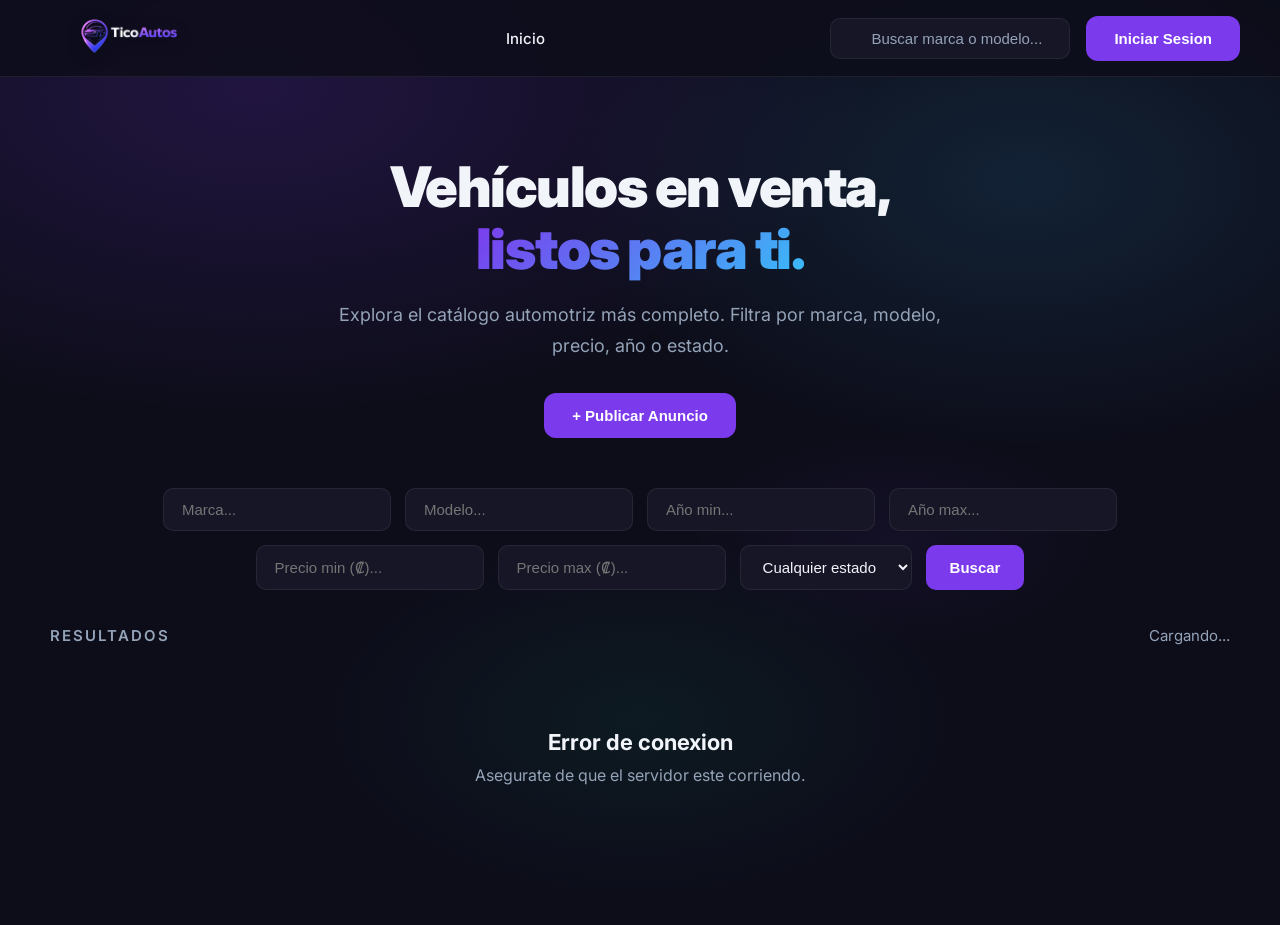
==== public/dashboard.html @ c418c7e4 "Initial Base" ====
<!DOCTYPE html>
<html lang="es">
<head>
    <meta charset="UTF-8">
    <meta name="viewport" content="width=device-width, initial-scale=1.0">
    <title>TicoAutos - Catalogo</title>
    <link rel="stylesheet" href="./styles.css">
</head>
<body>
    <!-- NAVBAR -->
    <nav class="navbar">
        <a href="dashboard.html" class="navbar-logo">
            <img src="./img/ImageProy.png" alt="Logo TicoAutos" class="logo-img">
        </a>
        <div class="navbar-center">
            <span class="navbar-link active" onclick="window.location.href='dashboard.html'">Inicio</span>
            <span class="navbar-link" id="nav-publish-link" onclick="window.location.href='publicar.html'" style="display:none;">Publicar</span>
        </div>
        <div class="navbar-right">
            <div class="navbar-search">
                <input type="text" id="searchInput" placeholder="Buscar marca o modelo..." onkeydown="if(event.key==='Enter') searchFromNavbar()">
            </div>
            <div id="auth-nav" style="display: none; align-items: center; gap: 16px;">
                <button class="icon-btn" onclick="window.location.href='mensajes.html'" title="Mensajes">
                    <svg width="22" height="22" viewBox="0 0 24 24" fill="none" stroke="currentColor" stroke-width="2" stroke-linecap="round" stroke-linejoin="round"><path d="M21 15a2 2 0 0 1-2 2H7l-4 4V5a2 2 0 0 1 2-2h14a2 2 0 0 1 2 2z"></path></svg>
                </button>
                <div class="user-avatar" onclick="logout()" title="Cerrar Sesion">U</div>
            </div>
            <div id="noauth-nav" style="display: none; align-items: center; gap: 12px;">
                <button class="btn-primary" onclick="window.location.href='/'">Iniciar Sesion</button>
            </div>
        </div>
    </nav>

    <!-- HERO PRINCIPAL -->
    <section class="hero">
        <div class="hero-content">
            <h1 class="hero-title">Vehículos en venta,<br><span class="highlight">listos para ti.</span></h1>
            <p class="hero-subtitle">Explora el catálogo automotriz más completo. Filtra por marca, modelo, precio, año o estado.</p>
            <div class="hero-actions">
                <button class="btn-primary" onclick="window.location.href='publicar.html'">+ Publicar Anuncio</button>
            </div>
        </div>
    </section>

    <!-- FILTROS -->
    <div class="filters-wrapper">
        <div class="filter-bar">
            <input type="text" id="filterBrand" placeholder="Marca...">
            <input type="text" id="filterModel" placeholder="Modelo...">
            <input type="number" id="minYear" placeholder="Año min...">
            <input type="number" id="maxYear" placeholder="Año max...">
            <input type="number" id="minPrice" placeholder="Precio min (₡)...">
            <input type="number" id="maxPrice" placeholder="Precio max (₡)...">
            <select id="statusFilter">
                <option value="">Cualquier estado</option>
                <option value="available">Disponible</option>
                <option value="sold">Vendido</option>
            </select>
            <button class="filter-apply" onclick="loadVehicles()">Buscar</button>
        </div>
    </div>

    <!-- SECCIÓN DE RESULTADOS -->
    <div class="section-label" id="grid-section">
        <h2>Resultados</h2>
        <span id="resultsCount">Cargando...</span>
    </div>

    <!-- GRID DE VEHÍCULOS -->
    <div class="vehicles-grid" id="vehiclesGrid"></div>

    <script src="../src/dashboard.js"></script>
    <script>
        function logout() {
            localStorage.removeItem('token');
            window.location.href = '/';
        }
        function searchFromNavbar() {
            const term = document.getElementById('searchInput').value.trim();
            if (term) {
                document.getElementById('filterBrand').value = term;
                loadVehicles();
                document.getElementById('grid-section').scrollIntoView({ behavior: 'smooth' });
            }
        }
        document.addEventListener('DOMContentLoaded', () => {
            const token = localStorage.getItem('token');
            const authElements = document.getElementById('auth-nav');
            const noAuthElements = document.getElementById('noauth-nav');
            if (token) {
                authElements.style.display = 'flex';
                noAuthElements.style.display = 'none';
                document.getElementById('nav-publish-link').style.display = 'inline';
            } else {
                authElements.style.display = 'none';
                noAuthElements.style.display = 'flex';
            }
        });
    </script>
</body>
</html>
---- public/styles.css ----
/* =============================================
   TicoAutos - Unified Dark Theme
   Dribbble-inspired gradient background
   Bigger, more readable elements
   ============================================= */

@import url('https://fonts.googleapis.com/css2?family=Inter:wght@400;500;600;700;800;900&display=swap');

:root {
    --bg-dark: #0d0d1a;
    --bg-surface: #161627;
    --bg-card: #1c1c35;
    --bg-hover: #22223d;
    --primary: #7c3aed;
    --primary-hover: #6d28d9;
    --accent: #10b981;
    --accent-hover: #059669;
    --celeste: #38bdf8;
    --danger: #ef4444;
    --text-white: #f1f5f9;
    --text-muted: #94a3b8;
    --border-color: rgba(255, 255, 255, 0.07);
    --border-radius: 16px;
    --shadow: 0 8px 32px rgba(0, 0, 0, 0.4);
}

/* BASE */
* {
    margin: 0;
    padding: 0;
    box-sizing: border-box;
}

body {
    font-family: 'Inter', sans-serif;
    background-color: var(--bg-dark);
    color: var(--text-white);
    min-height: 100vh;
    /* Gradient relief background */
    background-image:
        radial-gradient(ellipse 80% 60% at 20% 10%, rgba(124, 58, 237, 0.18) 0%, transparent 60%),
        radial-gradient(ellipse 60% 50% at 80% 20%, rgba(56, 189, 248, 0.12) 0%, transparent 60%),
        radial-gradient(ellipse 50% 40% at 50% 80%, rgba(16, 185, 129, 0.08) 0%, transparent 50%),
        radial-gradient(ellipse 40% 30% at 70% 60%, rgba(124, 58, 237, 0.06) 0%, transparent 40%);
    background-attachment: fixed;
}

a {
    text-decoration: none;
    color: inherit;
}

/* =============================================
   NAVBAR
   ============================================= */
.navbar {
    background: rgba(13, 13, 26, 0.85);
    backdrop-filter: blur(24px);
    -webkit-backdrop-filter: blur(24px);
    border-bottom: 1px solid var(--border-color);
    padding: 8px 40px;
    display: flex;
    justify-content: space-between;
    align-items: center;
    position: sticky;
    top: 0;
    z-index: 100;
}

.navbar-logo {
    display: flex;
    align-items: center;
    text-decoration: none;
}

.logo-img {
    height: 120px;
    width: auto;
    object-fit: contain;
    transition: transform 0.3s ease;
    margin: -30px 0;
    filter: drop-shadow(0 4px 8px rgba(0,0,0,0.3));
}

.logo-img:hover {
    transform: scale(1.05);
}

.navbar-logo span {
    color: var(--primary);
}

.navbar-center {
    display: flex;
    gap: 32px;
    align-items: center;
}

.navbar-link {
    color: var(--text-muted);
    font-size: 15px;
    font-weight: 500;
    transition: color 0.2s;
    cursor: pointer;
}

.navbar-link:hover,
.navbar-link.active {
    color: var(--text-white);
}

.navbar-right {
    display: flex;
    align-items: center;
    gap: 16px;
}

.navbar-search {
    position: relative;
}

.navbar-search input {
    background: var(--bg-surface);
    border: 1px solid var(--border-color);
    border-radius: 10px;
    padding: 11px 16px 11px 40px;
    color: var(--text-white);
    font-size: 15px;
    width: 240px;
    outline: none;
}

.navbar-search input::placeholder {
    color: var(--text-muted);
}

.navbar-search input:focus {
    border-color: var(--primary);
}

.navbar-search svg {
    position: absolute;
    left: 14px;
    top: 50%;
    transform: translateY(-50%);
    color: var(--text-muted);
}

.icon-btn {
    background: none;
    border: none;
    color: var(--text-muted);
    cursor: pointer;
    padding: 10px;
    border-radius: 10px;
    transition: all 0.2s;
    position: relative;
    display: flex;
    align-items: center;
}

.icon-btn:hover {
    color: var(--text-white);
    background: var(--bg-surface);
}

.icon-btn .badge {
    position: absolute;
    top: 3px;
    right: 3px;
    background: var(--danger);
    color: white;
    font-size: 10px;
    font-weight: 700;
    width: 16px;
    height: 16px;
    border-radius: 50%;
    display: flex;
    align-items: center;
    justify-content: center;
}

.user-avatar {
    width: 40px;
    height: 40px;
    border-radius: 50%;
    background: linear-gradient(135deg, var(--primary), var(--celeste));
    display: flex;
    align-items: center;
    justify-content: center;
    font-weight: 700;
    font-size: 15px;
    color: white;
    cursor: pointer;
}

/* =============================================
   BUTTONS
   ============================================= */
.btn-primary {
    background: var(--primary);
    color: white;
    border: none;
    padding: 14px 28px;
    border-radius: 12px;
    font-weight: 600;
    font-size: 15px;
    cursor: pointer;
    transition: all 0.2s;
}

.btn-primary:hover {
    background: var(--primary-hover);
    transform: translateY(-1px);
}

.btn-secondary {
    background: transparent;
    color: var(--text-muted);
    border: 1px solid var(--border-color);
    padding: 14px 28px;
    border-radius: 12px;
    font-weight: 600;
    font-size: 15px;
    cursor: pointer;
    transition: all 0.2s;
}

.btn-secondary:hover {
    background: var(--bg-surface);
    color: var(--text-white);
}

.btn-accent {
    background: var(--accent);
    color: white;
    border: none;
    padding: 14px 28px;
    border-radius: 12px;
    font-weight: 600;
    font-size: 15px;
    cursor: pointer;
    transition: all 0.2s;
}

.btn-accent:hover {
    background: var(--accent-hover);
}

/* =============================================
   HERO SECTION
   ============================================= */
.hero {
    padding: 80px 50px 50px;
    max-width: 1400px;
    margin: 0 auto;
    text-align: center;
}

.hero h1 {
    font-size: 56px;
    font-weight: 900;
    line-height: 1.1;
    margin-bottom: 20px;
    letter-spacing: -1.5px;
}

.hero h1 .highlight {
    background: linear-gradient(135deg, var(--primary), var(--celeste));
    -webkit-background-clip: text;
    -webkit-text-fill-color: transparent;
    background-clip: text;
}

.hero p {
    color: var(--text-muted);
    font-size: 18px;
    max-width: 650px;
    margin: 0 auto 32px;
    line-height: 1.7;
}

.hero-actions {
    display: flex;
    gap: 14px;
    justify-content: center;
}

/* =============================================
   FILTER BAR
   ============================================= */
.filter-bar {
    padding: 0 50px 36px;
    max-width: 1400px;
    margin: 0 auto;
    display: flex;
    gap: 14px;
    flex-wrap: wrap;
    justify-content: center;
}

.filter-bar select,
.filter-bar input {
    background: var(--bg-surface);
    border: 1px solid var(--border-color);
    border-radius: 10px;
    padding: 12px 18px;
    color: var(--text-white);
    font-size: 15px;
    outline: none;
    min-width: 170px;
}

.filter-bar select option {
    background: var(--bg-dark);
}

.filter-bar .filter-apply {
    background: var(--primary);
    color: white;
    border: none;
    padding: 12px 24px;
    border-radius: 10px;
    font-weight: 600;
    font-size: 15px;
    cursor: pointer;
}

.filter-bar .filter-apply:hover {
    background: var(--primary-hover);
}

/* =============================================
   SECTION LABEL
   ============================================= */
.section-label {
    padding: 0 50px 24px;
    max-width: 1400px;
    margin: 0 auto;
    display: flex;
    justify-content: space-between;
    align-items: center;
}

.section-label h2 {
    font-size: 15px;
    font-weight: 600;
    text-transform: uppercase;
    letter-spacing: 2px;
    color: var(--text-muted);
}

.section-label span {
    font-size: 15px;
    color: var(--text-muted);
}

/* =============================================
   VEHICLES GRID (3 columns, big cards)
   ============================================= */
.vehicles-grid {
    padding: 0 50px 80px;
    max-width: 1400px;
    margin: 0 auto;
    display: grid;
    grid-template-columns: repeat(3, 1fr);
    gap: 28px;
}

@media (max-width: 1100px) {
    .vehicles-grid {
        grid-template-columns: repeat(2, 1fr);
    }
}

@media (max-width: 700px) {
    .vehicles-grid {
        grid-template-columns: 1fr;
    }
}

.vehicle-card {
    background: var(--bg-surface);
    border-radius: var(--border-radius);
    overflow: hidden;
    border: 1px solid var(--border-color);
    transition: all 0.35s ease;
    cursor: pointer;
    display: flex;
    flex-direction: column;
}

.vehicle-card:hover {
    transform: translateY(-8px);
    box-shadow: 0 20px 50px rgba(124, 58, 237, 0.12);
    border-color: rgba(124, 58, 237, 0.3);
}

.vehicle-card .card-image {
    width: 100%;
    height: 260px;
    background-size: cover;
    background-position: center;
    background-color: var(--bg-card);
    position: relative;
}

.vehicle-card .card-badge {
    position: absolute;
    top: 16px;
    left: 16px;
    background: var(--accent);
    color: white;
    padding: 5px 14px;
    border-radius: 8px;
    font-size: 13px;
    font-weight: 700;
}

.vehicle-card .card-badge.sold {
    background: var(--danger);
}

.vehicle-card .card-body {
    padding: 24px;
    flex: 1;
    display: flex;
    flex-direction: column;
}

.vehicle-card .card-price {
    font-size: 26px;
    font-weight: 800;
    color: var(--accent);
    margin-bottom: 6px;
}

.vehicle-card .card-title {
    font-size: 19px;
    font-weight: 600;
    color: var(--text-white);
    margin-bottom: 14px;
}

.vehicle-card .card-meta {
    display: flex;
    gap: 18px;
    font-size: 14px;
    color: var(--text-muted);
    margin-top: auto;
    padding-top: 16px;
    border-top: 1px solid var(--border-color);
}

/* =============================================
   AUTH PAGE (Full screen)
   ============================================= */

.auth-logo {
    font-size: 2.2rem;
    font-weight: 800;
    color: var(--primary);
    margin-bottom: 32px;
    letter-spacing: 1px;
    display: flex;
    align-items: center;
    gap: 10px;
}

.auth-logo span {
    color: var(--accent);
}

.auth-brand-side {
    flex: 1;
    background: linear-gradient(135deg, rgba(124, 58, 237, 0.3), rgba(56, 189, 248, 0.15), rgba(16, 185, 129, 0.1));
    display: flex;
    flex-direction: column;
    justify-content: center;
    align-items: center;
    text-align: center;
    padding: 60px;
    position: relative;
    overflow: hidden;
}

.auth-brand-side::before {
    content: '';
    position: absolute;
    width: 400px;
    height: 400px;
    background: rgba(124, 58, 237, 0.2);
    border-radius: 50%;
    top: -100px;
    right: -100px;
    filter: blur(80px);
}

.auth-brand-side::after {
    content: '';
    position: absolute;
    width: 300px;
    height: 300px;
    background: rgba(56, 189, 248, 0.15);
    border-radius: 50%;
    bottom: -50px;
    left: -50px;
    filter: blur(60px);
}

.auth-logo {
    font-size: 34px;
    font-weight: 800;
    color: var(--text-white);
    margin-bottom: 40px;
}

.auth-logo span {
    color: var(--primary);
}

.tabs {
    display: flex;
    gap: 24px;
    margin-bottom: 36px;
    border-bottom: 1px solid var(--border-color);
}

.tab-btn {
    background: none;
    border: none;
    font-size: 18px;
    font-weight: 600;
    color: var(--text-muted);
    padding-bottom: 14px;
    cursor: pointer;
    transition: 0.2s;
}

.tab-btn.active {
    color: var(--primary);
    border-bottom: 2px solid var(--primary);
    margin-bottom: -1px;
}

.form-section {
    display: none;
    animation: fadeIn 0.3s ease;
}

.form-section.active {
    display: block;
}

@keyframes fadeIn {
    from {
        opacity: 0;
        transform: translateY(8px);
    }

    to {
        opacity: 1;
        transform: translateY(0);
    }
}

.input-group {
    margin-bottom: 22px;
}

.input-group label {
    display: block;
    font-size: 14px;
    font-weight: 600;
    margin-bottom: 8px;
    color: var(--text-muted);
}

.input-group input {
    width: 100%;
    padding: 14px 16px;
    border: 1px solid var(--border-color);
    border-radius: 10px;
    box-sizing: border-box;
    font-size: 16px;
    background: var(--bg-surface);
    color: var(--text-white);
    outline: none;
    transition: border-color 0.2s;
}

.input-group input::placeholder {
    color: #475569;
}

.input-group input:focus {
    border-color: var(--primary);
}

.submit-btn {
    width: 100%;
    padding: 16px;
    background: var(--primary);
    color: white;
    border: none;
    border-radius: 10px;
    font-size: 17px;
    font-weight: 700;
    cursor: pointer;
    transition: 0.2s;
}

.submit-btn:hover {
    background: var(--primary-hover);
}

.message {
    margin-top: 16px;
    text-align: center;
    min-height: 24px;
    font-weight: 600;
    font-size: 15px;
}

/* =============================================
   DETAIL PAGE (Big, prominent)
   ============================================= */
.detail-container {
    max-width: 900px;
    margin: 40px auto;
    padding: 0 24px;
}

.detail-card {
    background: var(--bg-surface);
    border-radius: var(--border-radius);
    padding: 32px;
    border: 1px solid var(--border-color);
    margin-bottom: 24px;
}

.detail-image {
    width: 100%;
    height: 420px;
    background-size: cover;
    background-position: center;
    border-radius: 14px;
    margin-bottom: 28px;
    background-color: var(--bg-card);
}

.detail-title {
    font-size: 34px;
    font-weight: 800;
    color: var(--text-white);
}

.detail-price {
    font-size: 32px;
    font-weight: 800;
    color: var(--accent);
}

.detail-tags {
    display: flex;
    gap: 12px;
    margin: 18px 0;
    flex-wrap: wrap;
}

.detail-tag {
    background: var(--bg-dark);
    padding: 8px 16px;
    border-radius: 10px;
    font-size: 14px;
    font-weight: 600;
    color: var(--text-muted);
    border: 1px solid var(--border-color);
}

.detail-tag.status {
    background: rgba(16, 185, 129, 0.1);
    color: var(--accent);
    border-color: rgba(16, 185, 129, 0.2);
}

/* =============================================
   MESSAGES PAGE (WhatsApp-style)
   ============================================= */
.chat-layout {
    display: flex;
    height: calc(100vh - 62px);
    overflow: hidden;
}

/* Chat sidebar (left) */
.chat-sidebar {
    width: 380px;
    background: var(--bg-surface);
    border-right: 1px solid var(--border-color);
    display: flex;
    flex-direction: column;
    overflow: hidden;
}

.chat-sidebar-header {
    padding: 20px 24px;
    border-bottom: 1px solid var(--border-color);
}

.chat-sidebar-header h2 {
    font-size: 22px;
    font-weight: 700;
}

.chat-list {
    flex: 1;
    overflow-y: auto;
}

.chat-item {
    display: flex;
    align-items: center;
    gap: 14px;
    padding: 16px 24px;
    cursor: pointer;
    transition: background 0.15s;
    border-bottom: 1px solid var(--border-color);
}

.chat-item:hover,
.chat-item.active {
    background: var(--bg-hover);
}

.chat-item-avatar {
    width: 48px;
    height: 48px;
    border-radius: 50%;
    background: var(--bg-card);
    background-size: cover;
    background-position: center;
    flex-shrink: 0;
}

.chat-item-info {
    flex: 1;
    min-width: 0;
}

.chat-item-name {
    font-weight: 600;
    font-size: 15px;
    color: var(--text-white);
    margin-bottom: 3px;
    white-space: nowrap;
    overflow: hidden;
    text-overflow: ellipsis;
}

.chat-item-preview {
    font-size: 13px;
    color: var(--text-muted);
    white-space: nowrap;
    overflow: hidden;
    text-overflow: ellipsis;
}

.chat-item-time {
    font-size: 12px;
    color: var(--text-muted);
    flex-shrink: 0;
}

/* Chat main area (right) */
.chat-main {
    flex: 1;
    display: flex;
    flex-direction: column;
    background: var(--bg-dark);
}

.chat-main-header {
    padding: 16px 28px;
    border-bottom: 1px solid var(--border-color);
    background: var(--bg-surface);
    display: flex;
    align-items: center;
    gap: 14px;
}

.chat-main-header .chat-header-avatar {
    width: 42px;
    height: 42px;
    border-radius: 50%;
    background: var(--bg-card);
    background-size: cover;
    background-position: center;
}

.chat-main-header .chat-header-name {
    font-weight: 600;
    font-size: 16px;
}

.chat-main-header .chat-header-sub {
    font-size: 13px;
    color: var(--text-muted);
}

.chat-messages {
    flex: 1;
    overflow-y: auto;
    padding: 24px 28px;
    display: flex;
    flex-direction: column;
    gap: 12px;
}

.chat-bubble {
    max-width: 65%;
    padding: 12px 18px;
    border-radius: 14px;
    font-size: 15px;
    line-height: 1.5;
    word-wrap: break-word;
}

.chat-bubble.sent {
    background: var(--primary);
    color: white;
    align-self: flex-end;
    border-bottom-right-radius: 4px;
}

.chat-bubble.received {
    background: var(--bg-surface);
    color: var(--text-white);
    align-self: flex-start;
    border-bottom-left-radius: 4px;
    border: 1px solid var(--border-color);
}

.chat-bubble .bubble-time {
    font-size: 11px;
    color: rgba(255, 255, 255, 0.5);
    margin-top: 6px;
    text-align: right;
}

.chat-input-bar {
    padding: 16px 28px;
    border-top: 1px solid var(--border-color);
    background: var(--bg-surface);
    display: flex;
    gap: 12px;
    align-items: center;
}

.chat-input-bar input {
    flex: 1;
    background: var(--bg-dark);
    border: 1px solid var(--border-color);
    border-radius: 10px;
    padding: 14px 18px;
    color: var(--text-white);
    font-size: 15px;
    outline: none;
}

.chat-input-bar input::placeholder {
    color: var(--text-muted);
}

.chat-input-bar input:focus {
    border-color: var(--primary);
}

.chat-input-bar button {
    background: var(--primary);
    border: none;
    color: white;
    padding: 14px 24px;
    border-radius: 10px;
    font-weight: 600;
    font-size: 15px;
    cursor: pointer;
    transition: 0.2s;
}

.chat-input-bar button:hover {
    background: var(--primary-hover);
}

.chat-empty {
    flex: 1;
    display: flex;
    align-items: center;
    justify-content: center;
    flex-direction: column;
    color: var(--text-muted);
}

.chat-empty h3 {
    font-size: 20px;
    color: var(--text-white);
    margin-bottom: 8px;
}

/* =============================================
   PUBLISH PAGE
   ============================================= */
.publish-page {
    display: flex;
    min-height: calc(100vh - 62px);
}

.publish-form-side {
    flex: 1;
    padding: 60px 70px;
    display: flex;
    flex-direction: column;
    justify-content: center;
}

.publish-image-side {
    flex: 1;
    background: var(--bg-surface);
    display: flex;
    flex-direction: column;
    align-items: center;
    justify-content: center;
    border-left: 1px solid var(--border-color);
    padding: 40px;
}

.image-upload-zone {
    width: 100%;
    max-width: 500px;
    height: 380px;
    border: 2px dashed rgba(124, 58, 237, 0.4);
    border-radius: 16px;
    display: flex;
    flex-direction: column;
    align-items: center;
    justify-content: center;
    cursor: pointer;
    transition: all 0.3s;
    background: var(--bg-dark);
    overflow: hidden;
}

.image-upload-zone:hover {
    border-color: var(--primary);
    background: rgba(124, 58, 237, 0.05);
}

.image-upload-zone.has-image {
    border-style: solid;
    border-color: var(--accent);
}

.image-upload-zone img {
    width: 100%;
    height: 100%;
    object-fit: cover;
    border-radius: 14px;
}

.publish-input {
    width: 100%;
    padding: 14px 18px;
    border: 1px solid var(--border-color);
    border-radius: 10px;
    background: var(--bg-surface);
    color: var(--text-white);
    font-size: 15px;
    outline: none;
    box-sizing: border-box;
}

.publish-input::placeholder {
    color: #475569;
}

.publish-input:focus {
    border-color: var(--primary);
}

.publish-label {
    display: block;
    font-size: 14px;
    font-weight: 600;
    color: var(--text-muted);
    margin-bottom: 8px;
}

.field-row {
    display: flex;
    gap: 18px;
    margin-bottom: 22px;
}

.field-row .field {
    flex: 1;
}

/* =============================================
   EMPTY STATE
   ============================================= */
.empty-state {
    text-align: center;
    padding: 60px 20px;
    color: var(--text-muted);
}

.empty-state h3 {
    font-size: 22px;
    color: var(--text-white);
    margin-bottom: 10px;
}

.empty-state p {
    font-size: 16px;
}
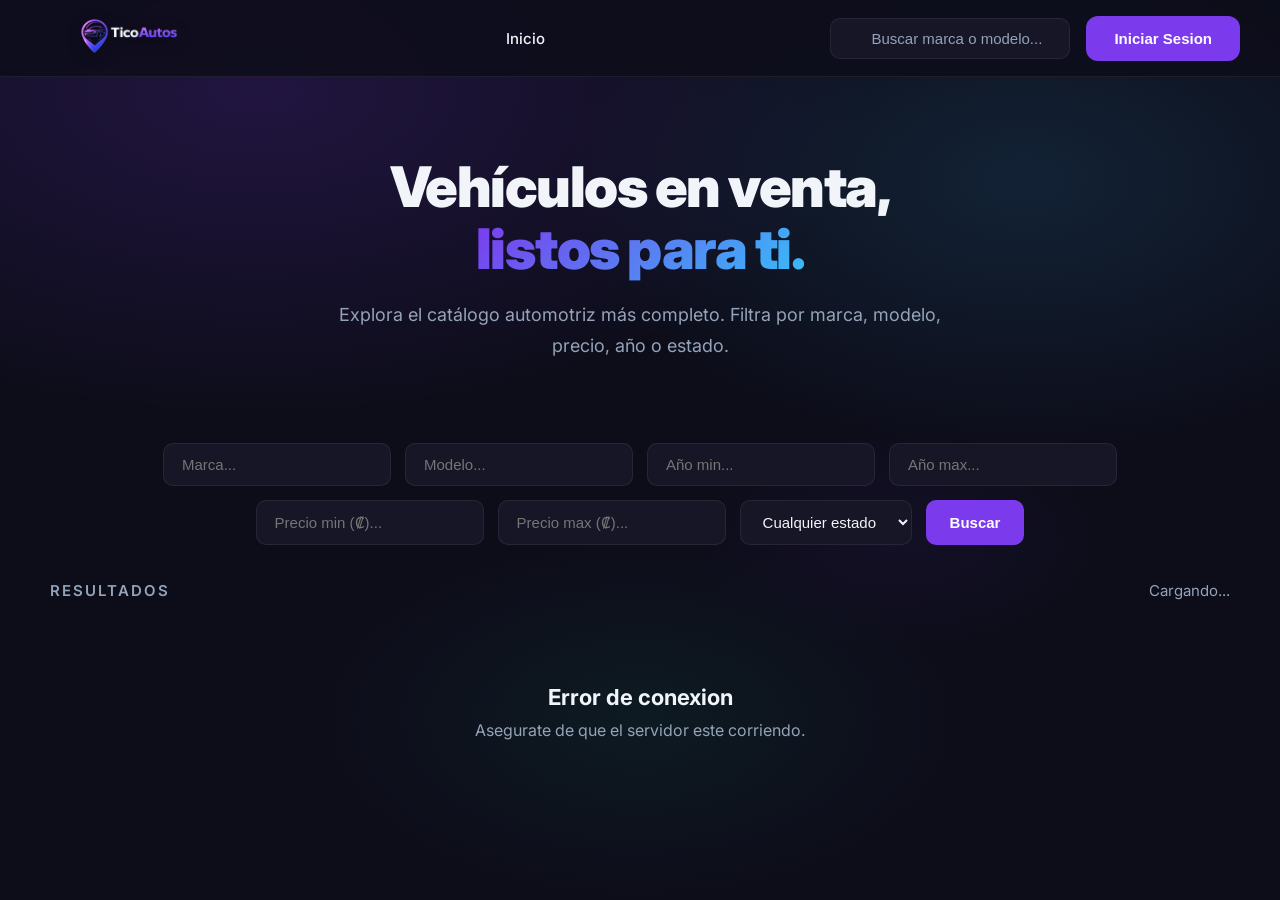
==== commit fecc8e93: "add dashboard and vehicle publication pages to frontend" ====
--- a/public/dashboard.html
+++ b/public/dashboard.html
@@ -23,6 +23,7 @@
             <div id="auth-nav" style="display: none; align-items: center; gap: 16px;">
                 <button class="icon-btn" onclick="window.location.href='mensajes.html'" title="Mensajes">
                     <svg width="22" height="22" viewBox="0 0 24 24" fill="none" stroke="currentColor" stroke-width="2" stroke-linecap="round" stroke-linejoin="round"><path d="M21 15a2 2 0 0 1-2 2H7l-4 4V5a2 2 0 0 1 2-2h14a2 2 0 0 1 2 2z"></path></svg>
+                    <span class="badge" id="unread-count" style="display: none;">0</span>
                 </button>
                 <div class="user-avatar" onclick="logout()" title="Cerrar Sesion">U</div>
             </div>
@@ -37,7 +38,7 @@
         <div class="hero-content">
             <h1 class="hero-title">Vehículos en venta,<br><span class="highlight">listos para ti.</span></h1>
             <p class="hero-subtitle">Explora el catálogo automotriz más completo. Filtra por marca, modelo, precio, año o estado.</p>
-            <div class="hero-actions">
+            <div class="hero-actions" id="hero-publish-action" style="display: none;">
                 <button class="btn-primary" onclick="window.location.href='publicar.html'">+ Publicar Anuncio</button>
             </div>
         </div>
@@ -70,12 +71,9 @@
     <!-- GRID DE VEHÍCULOS -->
     <div class="vehicles-grid" id="vehiclesGrid"></div>
 
+    <script src="../src/common.js"></script>
     <script src="../src/dashboard.js"></script>
     <script>
-        function logout() {
-            localStorage.removeItem('token');
-            window.location.href = '/';
-        }
         function searchFromNavbar() {
             const term = document.getElementById('searchInput').value.trim();
             if (term) {
@@ -92,9 +90,11 @@
                 authElements.style.display = 'flex';
                 noAuthElements.style.display = 'none';
                 document.getElementById('nav-publish-link').style.display = 'inline';
+                if(document.getElementById('hero-publish-action')) document.getElementById('hero-publish-action').style.display = 'block';
             } else {
                 authElements.style.display = 'none';
                 noAuthElements.style.display = 'flex';
+                if(document.getElementById('hero-publish-action')) document.getElementById('hero-publish-action').style.display = 'none';
             }
         });
     </script>
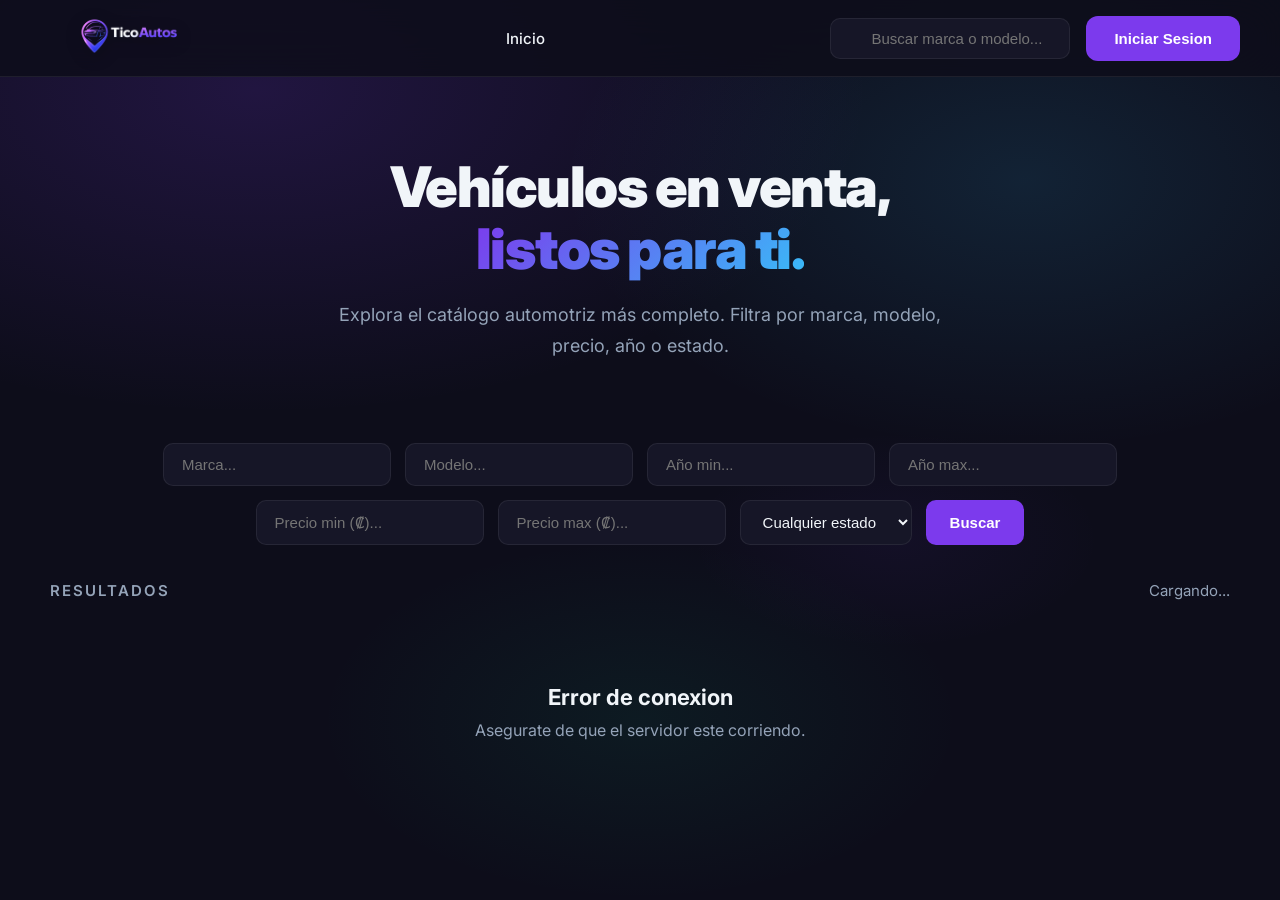
==== commit 165ced08: "dashboard, vehicle details, publishing, and messaging interfaces" ====
--- a/public/dashboard.html
+++ b/public/dashboard.html
@@ -1,102 +1,77 @@
-<!DOCTYPE html>
-<html lang="es">
-<head>
-    <meta charset="UTF-8">
-    <meta name="viewport" content="width=device-width, initial-scale=1.0">
-    <title>TicoAutos - Catalogo</title>
-    <link rel="stylesheet" href="./styles.css">
-</head>
-<body>
-    <!-- NAVBAR -->
-    <nav class="navbar">
-        <a href="dashboard.html" class="navbar-logo">
-            <img src="./img/ImageProy.png" alt="Logo TicoAutos" class="logo-img">
-        </a>
-        <div class="navbar-center">
-            <span class="navbar-link active" onclick="window.location.href='dashboard.html'">Inicio</span>
-            <span class="navbar-link" id="nav-publish-link" onclick="window.location.href='publicar.html'" style="display:none;">Publicar</span>
-        </div>
-        <div class="navbar-right">
-            <div class="navbar-search">
-                <input type="text" id="searchInput" placeholder="Buscar marca o modelo..." onkeydown="if(event.key==='Enter') searchFromNavbar()">
-            </div>
-            <div id="auth-nav" style="display: none; align-items: center; gap: 16px;">
-                <button class="icon-btn" onclick="window.location.href='mensajes.html'" title="Mensajes">
-                    <svg width="22" height="22" viewBox="0 0 24 24" fill="none" stroke="currentColor" stroke-width="2" stroke-linecap="round" stroke-linejoin="round"><path d="M21 15a2 2 0 0 1-2 2H7l-4 4V5a2 2 0 0 1 2-2h14a2 2 0 0 1 2 2z"></path></svg>
-                    <span class="badge" id="unread-count" style="display: none;">0</span>
-                </button>
-                <div class="user-avatar" onclick="logout()" title="Cerrar Sesion">U</div>
-            </div>
-            <div id="noauth-nav" style="display: none; align-items: center; gap: 12px;">
-                <button class="btn-primary" onclick="window.location.href='/'">Iniciar Sesion</button>
-            </div>
-        </div>
-    </nav>
-
-    <!-- HERO PRINCIPAL -->
-    <section class="hero">
-        <div class="hero-content">
-            <h1 class="hero-title">Vehículos en venta,<br><span class="highlight">listos para ti.</span></h1>
-            <p class="hero-subtitle">Explora el catálogo automotriz más completo. Filtra por marca, modelo, precio, año o estado.</p>
-            <div class="hero-actions" id="hero-publish-action" style="display: none;">
-                <button class="btn-primary" onclick="window.location.href='publicar.html'">+ Publicar Anuncio</button>
-            </div>
-        </div>
-    </section>
-
-    <!-- FILTROS -->
-    <div class="filters-wrapper">
-        <div class="filter-bar">
-            <input type="text" id="filterBrand" placeholder="Marca...">
-            <input type="text" id="filterModel" placeholder="Modelo...">
-            <input type="number" id="minYear" placeholder="Año min...">
-            <input type="number" id="maxYear" placeholder="Año max...">
-            <input type="number" id="minPrice" placeholder="Precio min (₡)...">
-            <input type="number" id="maxPrice" placeholder="Precio max (₡)...">
-            <select id="statusFilter">
-                <option value="">Cualquier estado</option>
-                <option value="available">Disponible</option>
-                <option value="sold">Vendido</option>
-            </select>
-            <button class="filter-apply" onclick="loadVehicles()">Buscar</button>
-        </div>
-    </div>
-
-    <!-- SECCIÓN DE RESULTADOS -->
-    <div class="section-label" id="grid-section">
-        <h2>Resultados</h2>
-        <span id="resultsCount">Cargando...</span>
-    </div>
-
-    <!-- GRID DE VEHÍCULOS -->
-    <div class="vehicles-grid" id="vehiclesGrid"></div>
-
-    <script src="../src/common.js"></script>
-    <script src="../src/dashboard.js"></script>
-    <script>
-        function searchFromNavbar() {
-            const term = document.getElementById('searchInput').value.trim();
-            if (term) {
-                document.getElementById('filterBrand').value = term;
-                loadVehicles();
-                document.getElementById('grid-section').scrollIntoView({ behavior: 'smooth' });
-            }
-        }
-        document.addEventListener('DOMContentLoaded', () => {
-            const token = localStorage.getItem('token');
-            const authElements = document.getElementById('auth-nav');
-            const noAuthElements = document.getElementById('noauth-nav');
-            if (token) {
-                authElements.style.display = 'flex';
-                noAuthElements.style.display = 'none';
-                document.getElementById('nav-publish-link').style.display = 'inline';
-                if(document.getElementById('hero-publish-action')) document.getElementById('hero-publish-action').style.display = 'block';
-            } else {
-                authElements.style.display = 'none';
-                noAuthElements.style.display = 'flex';
-                if(document.getElementById('hero-publish-action')) document.getElementById('hero-publish-action').style.display = 'none';
-            }
-        });
-    </script>
-</body>
-</html>+<!DOCTYPE html>
+<html lang="es">
+<head>
+    <meta charset="UTF-8">
+    <meta name="viewport" content="width=device-width, initial-scale=1.0">
+    <title>TicoAutos - Catalogo</title>
+    <link rel="stylesheet" href="./css/dashboard.css">
+</head>
+<body>
+    <!-- NAVBAR -->
+    <nav class="navbar">
+        <a href="dashboard.html" class="navbar-logo">
+            <img src="./assets/img/ImageProy.png" alt="Logo TicoAutos" class="logo-img">
+        </a>
+        <div class="navbar-center">
+            <span class="navbar-link active" onclick="window.location.href='dashboard.html'">Inicio</span>
+            <span class="navbar-link" id="nav-publish-link" onclick="window.location.href='publicar.html'" style="display:none;">Publicar</span>
+        </div>
+        <div class="navbar-right">
+            <div class="navbar-search">
+                <input type="text" id="searchInput" placeholder="Buscar marca o modelo..." onkeydown="if(event.key==='Enter') searchFromNavbar()">
+            </div>
+            <div id="auth-nav" style="display: none; align-items: center; gap: 16px;">
+                <button class="icon-btn" onclick="window.location.href='mensajes.html'" title="Mensajes">
+                    <svg width="22" height="22" viewBox="0 0 24 24" fill="none" stroke="currentColor" stroke-width="2" stroke-linecap="round" stroke-linejoin="round"><path d="M21 15a2 2 0 0 1-2 2H7l-4 4V5a2 2 0 0 1 2-2h14a2 2 0 0 1 2 2z"></path></svg>
+                    <span class="badge" id="unread-count" style="display: none;">0</span>
+                </button>
+                <div class="user-avatar" onclick="logout()" title="Cerrar Sesion">U</div>
+            </div>
+            <div id="noauth-nav" style="display: none; align-items: center; gap: 12px;">
+                <button class="btn-primary" onclick="window.location.href='/'">Iniciar Sesion</button>
+            </div>
+        </div>
+    </nav>
+
+    <!-- HERO PRINCIPAL -->
+    <section class="hero">
+        <div class="hero-content">
+            <h1 class="hero-title">Vehículos en venta,<br><span class="highlight">listos para ti.</span></h1>
+            <p class="hero-subtitle">Explora el catálogo automotriz más completo. Filtra por marca, modelo, precio, año o estado.</p>
+            <div class="hero-actions" id="hero-publish-action" style="display: none;">
+                <button class="btn-primary" onclick="window.location.href='publicar.html'">+ Publicar Anuncio</button>
+            </div>
+        </div>
+    </section>
+
+    <!-- FILTROS -->
+    <div class="filters-wrapper">
+        <div class="filter-bar">
+            <input type="text" id="filterBrand" placeholder="Marca...">
+            <input type="text" id="filterModel" placeholder="Modelo...">
+            <input type="number" id="minYear" placeholder="Año min...">
+            <input type="number" id="maxYear" placeholder="Año max...">
+            <input type="number" id="minPrice" placeholder="Precio min (₡)...">
+            <input type="number" id="maxPrice" placeholder="Precio max (₡)...">
+            <select id="statusFilter">
+                <option value="">Cualquier estado</option>
+                <option value="available">Disponible</option>
+                <option value="sold">Vendido</option>
+            </select>
+            <button class="filter-apply" onclick="loadVehicles()">Buscar</button>
+        </div>
+    </div>
+
+    <!-- SECCIÓN DE RESULTADOS -->
+    <div class="section-label" id="grid-section">
+        <h2>Resultados</h2>
+        <span id="resultsCount">Cargando...</span>
+    </div>
+
+    <!-- GRID DE VEHÍCULOS -->
+    <div class="vehicles-grid" id="vehiclesGrid"></div>
+
+    <script src="./js/common.js"></script>
+    <script src="./js/dashboard.js"></script>
+</body>
+</html>
--- a/public/css/dashboard.css
+++ b/public/css/dashboard.css
@@ -0,0 +1,398 @@
+/* =============================================
+   TicoAutos - Catalog Styles (Dashboard)
+   ============================================= */
+
+@import url('./global.css');
+
+/* HERO SECTION */
+.hero {
+    padding: 80px 50px 50px;
+    max-width: 1400px;
+    margin: 0 auto;
+    text-align: center;
+}
+
+.hero h1 {
+    font-size: 56px;
+    font-weight: 900;
+    line-height: 1.1;
+    margin-bottom: 20px;
+    letter-spacing: -1.5px;
+}
+
+.hero h1 .highlight {
+    background: linear-gradient(135deg, var(--primary), var(--celeste));
+    -webkit-background-clip: text;
+    -webkit-text-fill-color: transparent;
+    background-clip: text;
+}
+
+.hero p {
+    color: var(--text-muted);
+    font-size: 18px;
+    max-width: 650px;
+    margin: 0 auto 32px;
+    line-height: 1.7;
+}
+
+.hero-actions {
+    display: flex;
+    gap: 14px;
+    justify-content: center;
+}
+
+/* =============================================
+   FILTER BAR
+   ============================================= */
+.filter-bar {
+    padding: 0 50px 36px;
+    max-width: 1400px;
+    margin: 0 auto;
+    display: flex;
+    gap: 14px;
+    flex-wrap: wrap;
+    justify-content: center;
+}
+
+.filter-bar select,
+.filter-bar input {
+    background: var(--bg-surface);
+    border: 1px solid var(--border-color);
+    border-radius: 10px;
+    padding: 12px 18px;
+    color: var(--text-white);
+    font-size: 15px;
+    outline: none;
+    min-width: 170px;
+}
+
+.filter-bar select option {
+    background: var(--bg-dark);
+}
+
+.filter-bar .filter-apply {
+    background: var(--primary);
+    color: white;
+    border: none;
+    padding: 12px 24px;
+    border-radius: 10px;
+    font-weight: 600;
+    font-size: 15px;
+    cursor: pointer;
+}
+
+.filter-bar .filter-apply:hover {
+    background: var(--primary-hover);
+}
+
+/* =============================================
+   SECTION LABEL
+   ============================================= */
+.section-label {
+    padding: 0 50px 24px;
+    max-width: 1400px;
+    margin: 0 auto;
+    display: flex;
+    justify-content: space-between;
+    align-items: center;
+}
+
+.section-label h2 {
+    font-size: 15px;
+    font-weight: 600;
+    text-transform: uppercase;
+    letter-spacing: 2px;
+    color: var(--text-muted);
+}
+
+.section-label span {
+    font-size: 15px;
+    color: var(--text-muted);
+}
+
+/* =============================================
+   VEHICLES GRID (3 columns, big cards)
+   ============================================= */
+.vehicles-grid {
+    padding: 0 50px 80px;
+    max-width: 1400px;
+    margin: 0 auto;
+    display: grid;
+    grid-template-columns: repeat(3, 1fr);
+    gap: 28px;
+}
+
+@media (max-width: 1100px) {
+    .vehicles-grid {
+        grid-template-columns: repeat(2, 1fr);
+    }
+}
+
+@media (max-width: 700px) {
+    .vehicles-grid {
+        grid-template-columns: 1fr;
+    }
+}
+
+.vehicle-card {
+    background: var(--bg-surface);
+    border-radius: var(--border-radius);
+    overflow: hidden;
+    border: 1px solid var(--border-color);
+    transition: all 0.35s ease;
+    cursor: pointer;
+    display: flex;
+    flex-direction: column;
+}
+
+.vehicle-card:hover {
+    transform: translateY(-8px);
+    box-shadow: 0 20px 50px rgba(124, 58, 237, 0.12);
+    border-color: rgba(124, 58, 237, 0.3);
+}
+
+.vehicle-card .card-image {
+    width: 100%;
+    height: 260px;
+    background-size: cover;
+    background-position: center;
+    background-color: var(--bg-card);
+    position: relative;
+}
+
+.vehicle-card .card-badge {
+    position: absolute;
+    top: 16px;
+    left: 16px;
+    background: var(--accent);
+    color: white;
+    padding: 5px 14px;
+    border-radius: 8px;
+    font-size: 13px;
+    font-weight: 700;
+}
+
+.vehicle-card .card-badge.sold {
+    background: var(--danger);
+}
+
+.vehicle-card .card-body {
+    padding: 24px;
+    flex: 1;
+    display: flex;
+    flex-direction: column;
+}
+
+.vehicle-card .card-price {
+    font-size: 26px;
+    font-weight: 800;
+    color: var(--accent);
+    margin-bottom: 6px;
+}
+
+.vehicle-card .card-title {
+    font-size: 19px;
+    font-weight: 600;
+    color: var(--text-white);
+    margin-bottom: 14px;
+}
+
+.vehicle-card .card-meta {
+    display: flex;
+    gap: 18px;
+    font-size: 14px;
+    color: var(--text-muted);
+    margin-top: auto;
+    padding-top: 16px;
+    border-top: 1px solid var(--border-color);
+}
+
+/* =============================================
+   AUTH PAGE (Full screen)
+   ============================================= */
+
+.auth-logo {
+    font-size: 2.2rem;
+    font-weight: 800;
+    color: var(--primary);
+    margin-bottom: 32px;
+    letter-spacing: 1px;
+    display: flex;
+    align-items: center;
+    gap: 10px;
+}
+
+.auth-logo span {
+    color: var(--accent);
+}
+
+.auth-brand-side {
+    flex: 1;
+    background: linear-gradient(135deg, rgba(124, 58, 237, 0.3), rgba(56, 189, 248, 0.15), rgba(16, 185, 129, 0.1));
+    display: flex;
+    flex-direction: column;
+    justify-content: center;
+    align-items: center;
+    text-align: center;
+    padding: 60px;
+    position: relative;
+    overflow: hidden;
+}
+
+.auth-brand-side::before {
+    content: '';
+    position: absolute;
+    width: 400px;
+    height: 400px;
+    background: rgba(124, 58, 237, 0.2);
+    border-radius: 50%;
+    top: -100px;
+    right: -100px;
+    filter: blur(80px);
+}
+
+.auth-brand-side::after {
+    content: '';
+    position: absolute;
+    width: 300px;
+    height: 300px;
+    background: rgba(56, 189, 248, 0.15);
+    border-radius: 50%;
+    bottom: -50px;
+    left: -50px;
+    filter: blur(60px);
+}
+
+.auth-logo {
+    font-size: 34px;
+    font-weight: 800;
+    color: var(--text-white);
+    margin-bottom: 40px;
+}
+
+.auth-logo span {
+    color: var(--primary);
+}
+
+.tabs {
+    display: flex;
+    gap: 24px;
+    margin-bottom: 36px;
+    border-bottom: 1px solid var(--border-color);
+}
+
+.tab-btn {
+    background: none;
+    border: none;
+    font-size: 18px;
+    font-weight: 600;
+    color: var(--text-muted);
+    padding-bottom: 14px;
+    cursor: pointer;
+    transition: 0.2s;
+}
+
+.tab-btn.active {
+    color: var(--primary);
+    border-bottom: 2px solid var(--primary);
+    margin-bottom: -1px;
+}
+
+.form-section {
+    display: none;
+    animation: fadeIn 0.3s ease;
+}
+
+.form-section.active {
+    display: block;
+}
+
+@keyframes fadeIn {
+    from {
+        opacity: 0;
+        transform: translateY(8px);
+    }
+
+    to {
+        opacity: 1;
+        transform: translateY(0);
+    }
+}
+
+.input-group {
+    margin-bottom: 22px;
+}
+
+.input-group label {
+    display: block;
+    font-size: 14px;
+    font-weight: 600;
+    margin-bottom: 8px;
+    color: var(--text-muted);
+}
+
+.input-group input {
+    width: 100%;
+    padding: 14px 16px;
+    border: 1px solid var(--border-color);
+    border-radius: 10px;
+    box-sizing: border-box;
+    font-size: 16px;
+    background: var(--bg-surface);
+    color: var(--text-white);
+    outline: none;
+    transition: border-color 0.2s;
+}
+
+.input-group input::placeholder {
+    color: #475569;
+}
+
+.input-group input:focus {
+    border-color: var(--primary);
+}
+
+.submit-btn {
+    width: 100%;
+    padding: 16px;
+    background: var(--primary);
+    color: white;
+    border: none;
+    border-radius: 10px;
+    font-size: 17px;
+    font-weight: 700;
+    cursor: pointer;
+    transition: 0.2s;
+}
+
+.submit-btn:hover {
+    background: var(--primary-hover);
+}
+
+.message {
+    margin-top: 16px;
+    text-align: center;
+    min-height: 24px;
+    font-weight: 600;
+    font-size: 15px;
+}
+
+/* =============================================
+   EMPTY STATE
+   ============================================= */
+.empty-state {
+    grid-column: 1 / -1;
+    text-align: center;
+    padding: 60px 20px;
+    color: var(--text-muted);
+}
+
+.empty-state h3 {
+    font-size: 22px;
+    color: var(--text-white);
+    margin-bottom: 10px;
+}
+
+.empty-state p {
+    font-size: 16px;
+}
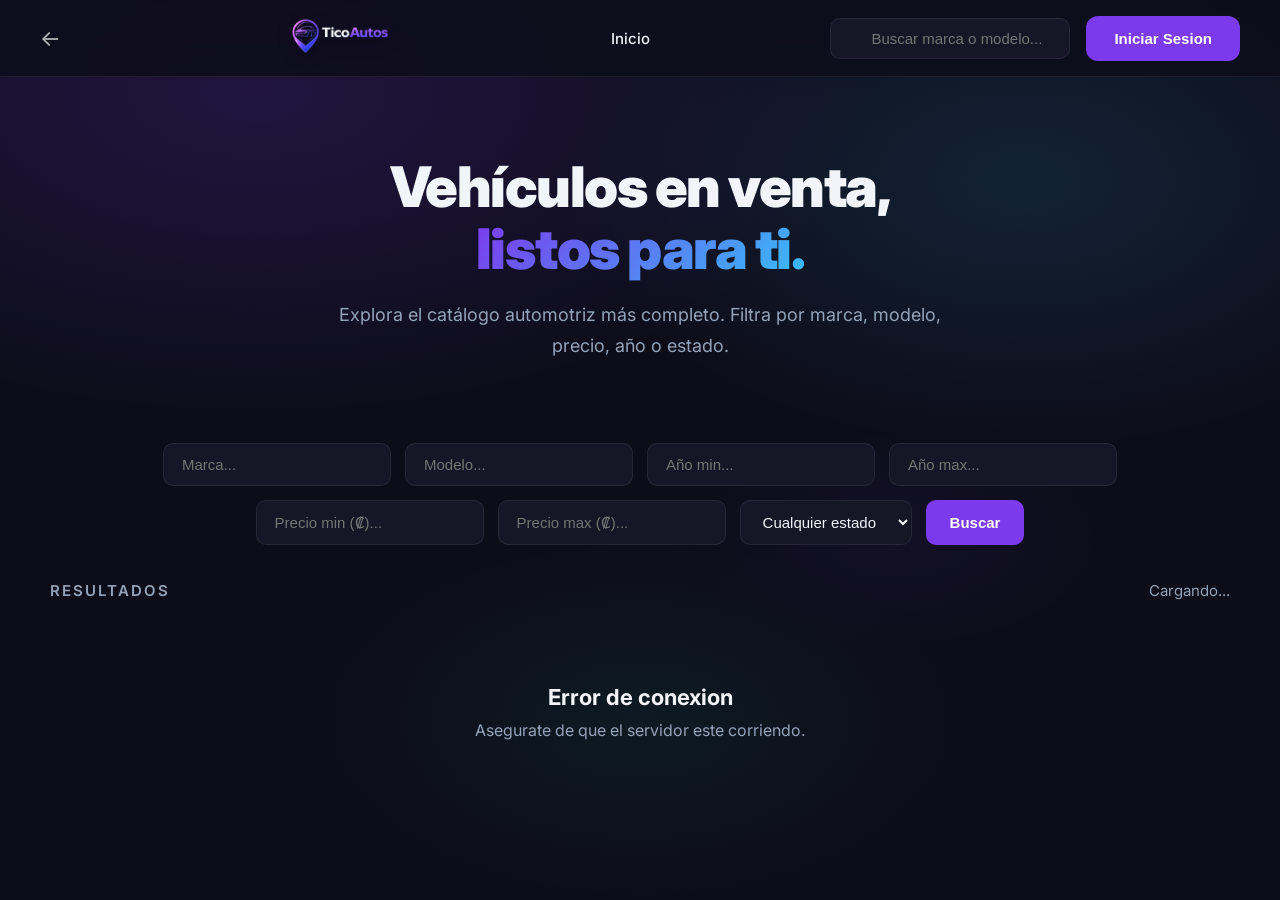
==== commit eaeb1076: "dashboard UI, registration authentication logic, and cedula validation integration" ====
--- a/public/dashboard.html
+++ b/public/dashboard.html
@@ -9,6 +9,7 @@
 <body>
     <!-- NAVBAR -->
     <nav class="navbar">
+        <a href="/" class="back-arrow" title="Volver al inicio" style="color: #fff; text-decoration: none; font-size: 22px; margin-right: 10px; opacity: 0.7; transition: opacity 0.2s;" onmouseover="this.style.opacity='1'" onmouseout="this.style.opacity='0.7'">←</a>
         <a href="dashboard.html" class="navbar-logo">
             <img src="./assets/img/ImageProy.png" alt="Logo TicoAutos" class="logo-img">
         </a>
